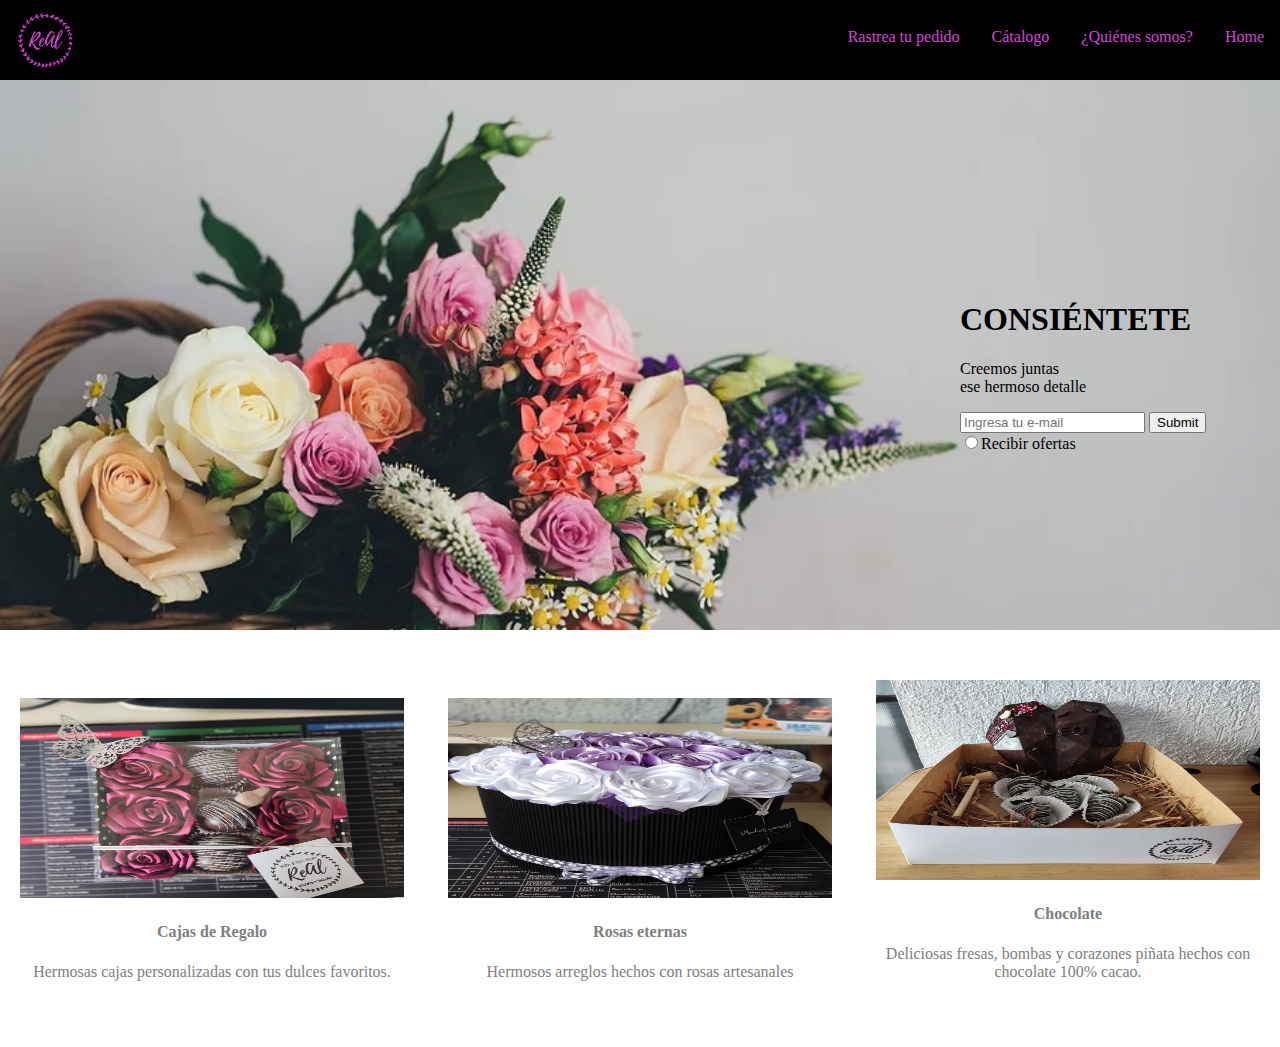
==== index.html @ 9806f96d "Se grego navbar, jumbotron y sections" ====
<!DOCTYPE html>
<html lang="en">
<head>
    <meta charset="UTF-8">
    <meta http-equiv="X-UA-Compatible" content="IE=edge">
    <meta name="viewport" content="width=device-width, initial-scale=1.0">
    <title>ReAlShop</title>
    <link rel="stylesheet" href="./styles.css">
</head>
<body>
    <header>
        <nav class="navbar">
            <img width="60px" height="60px" class="imgnavbar" src="./assets/imagenes/LogoNegro.jpg" alt="">
            <a href="#">Home</a>
            <a href="#">¿Quiénes somos?</a>
            <a href="#">Cátalogo</a>
            <a href="#">Rastrea tu pedido</a>

        </nav>
    </header>

    <main>
        <section class="jbimage">
            <div class="jbtext">
                <h1>CONSIÉNTETE</h1>
                <p>Creemos juntas  <br> ese hermoso detalle</p>
                <!-- <button class="jbbutton">Envíar</button> -->
                <form>
                    <input type="email" placeholder="Ingresa tu e-mail" >
                    <input type="submit"> <br>
                    <input type="radio">Recibir ofertas
                </form>
            </div>
            
        </section>
    </main>

    <section class="articles">
    <div class="article" >
        <div class="article-header">
            <img src="./assets/imagenes/Cajaregalo.jpg" alt="" class="article-header__img">
        </div>
        <div class="article-body">
            <h4 class="article-body__title">Cajas de Regalo</h4>
            <p class="article-body__text">
                Hermosas cajas personalizadas con tus dulces favoritos.
            </p>
        </div>
    </div>
    <div class="article" >
        <div class="article-header">
            <img src="./assets/imagenes/Rosas.jpg" alt="" class="article-header__img">
        </div>
        <div class="article-body">
            <h4 class="article-body__title">Rosas eternas</h4>
            <p class="article-body__text">
                Hermosos arreglos hechos con rosas artesanales
            </p>
        </div>
    </div>
    <div class="article" >
        <div class="article-header">
            <img src="./assets/imagenes/Chocolate.jpg" alt="" class="article-header__img">
        </div>
        <div class="article-body">
            <h4 class="article-body__title">Chocolate</h4>
            <p class="article-body__text">
                Deliciosas fresas, bombas y corazones piñata hechos con chocolate 100% cacao.
            </p>
        </div>
    </div>
</section>


</body>
</html>
---- styles.css ----
body {
    margin: 0%;
}
.navbar {
    background-color: black;
    height: 80px;
    width: 100%;
}

.imgnavbar{
    float: left;
    /* margin: 5px; */
    margin-left: 15px;
    margin-top: 10px ;
}

.navbar a {
    float: right;
    color: #DA43D8;
    text-align: center;
    padding: 28px 16px;
    font-size: 16px;
    text-decoration: none;
}

.navbar a:hover { 
    /* background-color: #DA43D8; */
    color: white;
    border-radius: 150%;
    cursor: pointer;
}
.jbimage {
   /* margin-top: 0%;
   padding-top : 0%; */
    background-image: url(./assets/imagenes/jbimage.webp);
    height: 550PX;
    width: 100%;
    background-size: cover;
    background-repeat: no-repeat;
    background-attachment: fixed;
    /* background-color: black; */
}
.jbtext {
    /* text-align: center; */
    top: 2003px;
    left: 40%;
    padding-top: 200px;
    padding-left: 75%;
    }

    .articles {
        text-align: center;
    }
    .articles {
        color: gray;
    }
    .article {
        border: none;
        width: 30%;
        margin: 50px 20px;
        display: inline-block;
    }
    .article-header__img {
        width: 100%;
        max-height: 200px;
    
    }
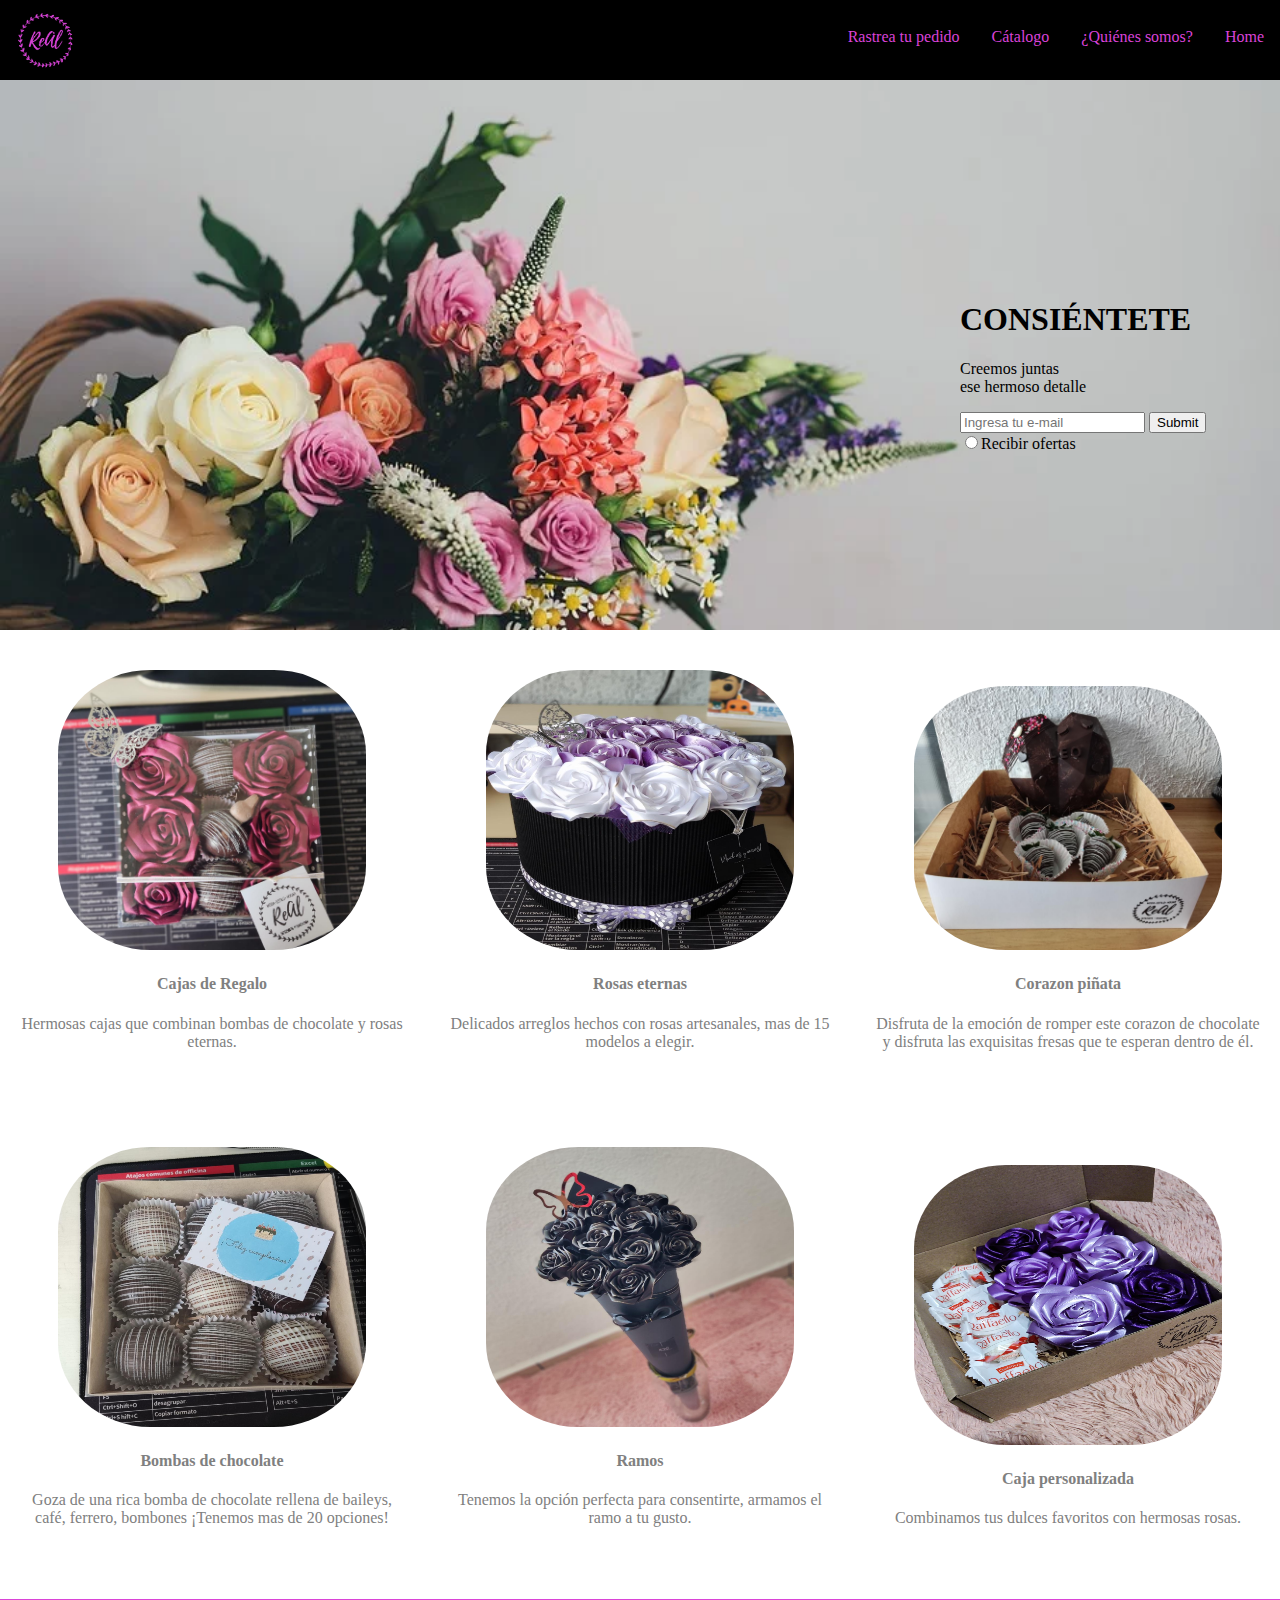
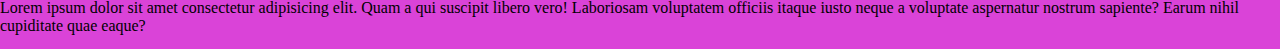
==== commit 1f239b55: "Se agregaron 3 articulos e incio footer" ====
--- a/index.html
+++ b/index.html
@@ -38,39 +38,74 @@
     <section class="articles">
     <div class="article" >
         <div class="article-header">
-            <img src="./assets/imagenes/Cajaregalo.jpg" alt="" class="article-header__img">
+            <img src="./assets/imagenes/Cajaregalo.jpg" alt="" class="article-header-img">
         </div>
         <div class="article-body">
-            <h4 class="article-body__title">Cajas de Regalo</h4>
-            <p class="article-body__text">
-                Hermosas cajas personalizadas con tus dulces favoritos.
+            <h4 class="article-body-title">Cajas de Regalo</h4>
+            <p class="article-body-text">
+                Hermosas cajas que combinan bombas de chocolate y rosas eternas.
             </p>
         </div>
     </div>
     <div class="article" >
         <div class="article-header">
-            <img src="./assets/imagenes/Rosas.jpg" alt="" class="article-header__img">
+            <img src="./assets/imagenes/Rosas.jpg" alt="" class="article-header-img">
         </div>
         <div class="article-body">
-            <h4 class="article-body__title">Rosas eternas</h4>
-            <p class="article-body__text">
-                Hermosos arreglos hechos con rosas artesanales
+            <h4 class="article-body-title">Rosas eternas</h4>
+            <p class="article-body-text">
+                Delicados arreglos hechos con rosas artesanales, mas de 15 modelos a elegir.
             </p>
         </div>
     </div>
     <div class="article" >
         <div class="article-header">
-            <img src="./assets/imagenes/Chocolate.jpg" alt="" class="article-header__img">
+            <img src="./assets/imagenes/Chocolate.jpg" alt="" class="article-header-img">
         </div>
         <div class="article-body">
-            <h4 class="article-body__title">Chocolate</h4>
-            <p class="article-body__text">
-                Deliciosas fresas, bombas y corazones piñata hechos con chocolate 100% cacao.
+            <h4 class="article-body-title">Corazon piñata</h4>
+            <p class="article-body-text">
+                Disfruta de la emoción de romper este corazon de chocolate y disfruta las exquisitas fresas que te esperan dentro de él.
+            </p>
+        </div>
+    </div>
+    <div class="article" >
+        <div class="article-header">
+            <img src="./assets/imagenes/bombas.jpg" alt="" class="article-header-img">
+        </div>
+        <div class="article-body">
+            <h4 class="article-body-title">Bombas de chocolate</h4>
+            <p class="article-body-text">
+                Goza de una rica bomba de chocolate rellena de baileys, café, ferrero, bombones ¡Tenemos mas de 20 opciones!
+            </p>
+        </div>
+    </div>
+    <div class="article" >
+        <div class="article-header">
+            <img src="./assets/imagenes/ramo.jpg" alt="" class="article-header-img">
+        </div>
+        <div class="article-body">
+            <h4 class="article-body-title">Ramos</h4>
+            <p class="article-body-text">
+                Tenemos la opción perfecta para consentirte, armamos el ramo a tu gusto.
+            </p>
+        </div>
+    </div>
+    <div class="article" >
+        <div class="article-header">
+            <img src="./assets/imagenes/cajarafaello.jpg" alt="" class="article-header-img">
+        </div>
+        <div class="article-body">
+            <h4 class="article-body-title">Caja personalizada</h4>
+            <p class="article-body-text">
+                Combinamos tus dulces favoritos con hermosas rosas.
             </p>
         </div>
     </div>
 </section>
 
-
+<footer>
+    <p>Lorem ipsum dolor sit amet consectetur adipisicing elit. Quam a qui suscipit libero vero! Laboriosam voluptatem officiis itaque iusto neque a voluptate aspernatur nostrum sapiente? Earum nihil cupiditate quae eaque?</p>
+</footer>
 </body>
 </html>--- a/styles.css
+++ b/styles.css
@@ -26,7 +26,7 @@
 .navbar a:hover { 
     /* background-color: #DA43D8; */
     color: white;
-    border-radius: 150%;
+    /* border-radius: 150%; */
     cursor: pointer;
 }
 .jbimage {
@@ -57,11 +57,24 @@
     .article {
         border: none;
         width: 30%;
-        margin: 50px 20px;
+        margin: 40px 20px;
         display: inline-block;
     }
-    .article-header__img {
-        width: 100%;
-        max-height: 200px;
-    
+    .article-header-img {
+        width: 80%;
+        max-height: 280px;
+        border-radius: 30%;
+    }
+
+    .article-header-img:hover {
+        border-radius: 10%;
+    }
+
+    .article-body-title:hover {
+        color: #DA43D8;
+    }
+
+    footer {
+        background-color: #DA43D8;
+        height: 50px;
     }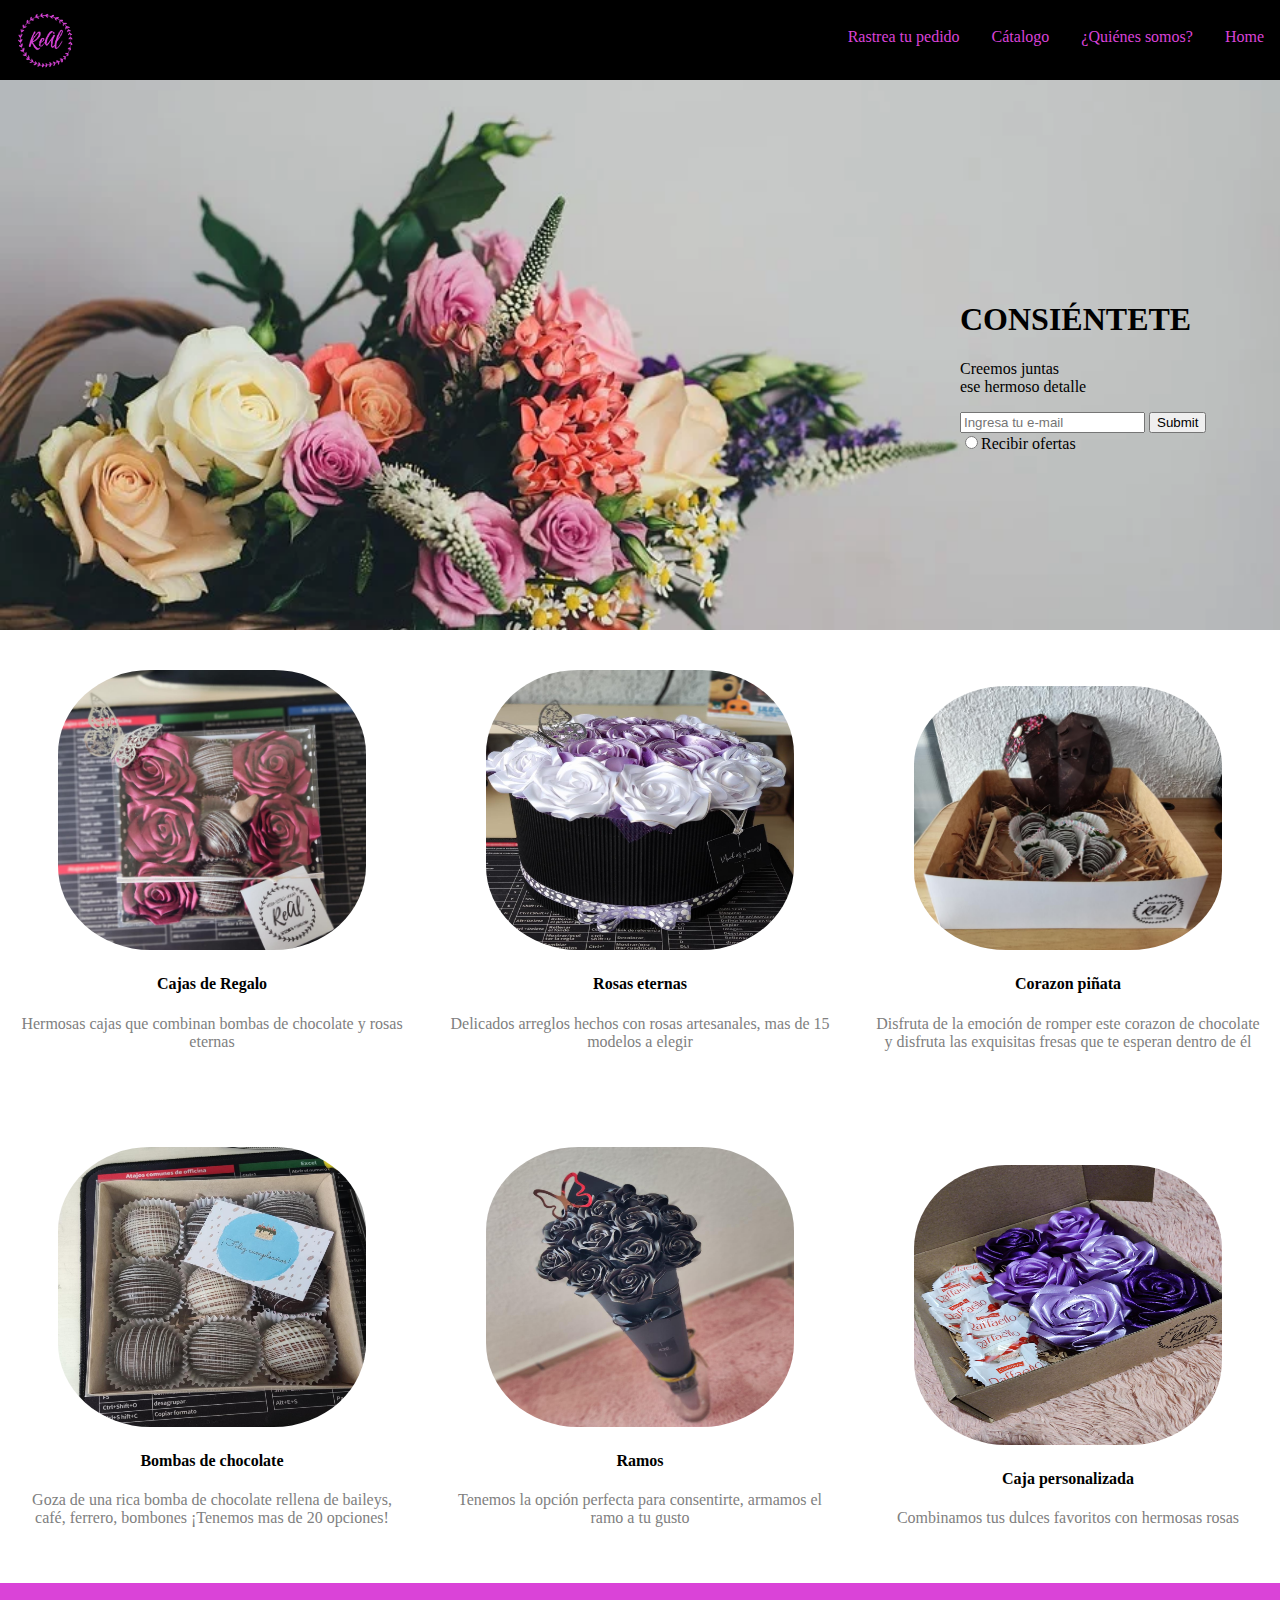
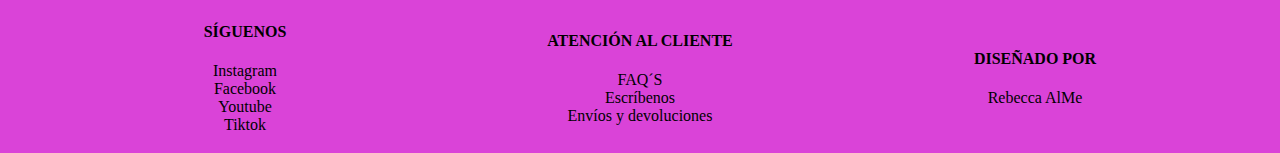
==== commit 3c939cc5: "Footer completo, se agrego responsive en footer" ====
--- a/index.html
+++ b/index.html
@@ -43,7 +43,7 @@
         <div class="article-body">
             <h4 class="article-body-title">Cajas de Regalo</h4>
             <p class="article-body-text">
-                Hermosas cajas que combinan bombas de chocolate y rosas eternas.
+                Hermosas cajas que combinan bombas de chocolate y rosas eternas
             </p>
         </div>
     </div>
@@ -54,7 +54,7 @@
         <div class="article-body">
             <h4 class="article-body-title">Rosas eternas</h4>
             <p class="article-body-text">
-                Delicados arreglos hechos con rosas artesanales, mas de 15 modelos a elegir.
+                Delicados arreglos hechos con rosas artesanales, mas de 15 modelos a elegir
             </p>
         </div>
     </div>
@@ -65,7 +65,7 @@
         <div class="article-body">
             <h4 class="article-body-title">Corazon piñata</h4>
             <p class="article-body-text">
-                Disfruta de la emoción de romper este corazon de chocolate y disfruta las exquisitas fresas que te esperan dentro de él.
+                Disfruta de la emoción de romper este corazon de chocolate y disfruta las exquisitas fresas que te esperan dentro de él
             </p>
         </div>
     </div>
@@ -87,7 +87,7 @@
         <div class="article-body">
             <h4 class="article-body-title">Ramos</h4>
             <p class="article-body-text">
-                Tenemos la opción perfecta para consentirte, armamos el ramo a tu gusto.
+                Tenemos la opción perfecta para consentirte, armamos el ramo a tu gusto
             </p>
         </div>
     </div>
@@ -98,14 +98,34 @@
         <div class="article-body">
             <h4 class="article-body-title">Caja personalizada</h4>
             <p class="article-body-text">
-                Combinamos tus dulces favoritos con hermosas rosas.
+                Combinamos tus dulces favoritos con hermosas rosas
             </p>
         </div>
     </div>
 </section>
 
 <footer>
-    <p>Lorem ipsum dolor sit amet consectetur adipisicing elit. Quam a qui suscipit libero vero! Laboriosam voluptatem officiis itaque iusto neque a voluptate aspernatur nostrum sapiente? Earum nihil cupiditate quae eaque?</p>
+
+   <div class="main">
+       <div class="secondary">
+           <h4 class="secondarytext">SÍGUENOS</h4>
+            <a href="#">Instagram</a> <br>
+            <a href="#">Facebook</a> <br> 
+            <a href="#">Youtube</a> <br>
+            <a href="#">Tiktok</a>
+        </div>
+       <div class="secondary faqs">
+           <h4 class="secondarytext">ATENCIÓN AL CLIENTE</h4>
+           <a href="#">FAQ´S</a> <br>
+           <a href="#">Escríbenos</a> <br> 
+           <a href="#">Envíos y devoluciones</a>
+       </div>
+       <div class="secondary">
+           <h4 class="secondarytext">DISEÑADO POR</h4>
+           <a href="#">Rebecca AlMe</a> 
+       </div>
+   </div>
+
 </footer>
 </body>
 </html>--- a/styles.css
+++ b/styles.css
@@ -74,7 +74,78 @@
         color: #DA43D8;
     }
 
-    footer {
+    .main, .secondary {
+        /* border: 1px solid white; */
         background-color: #DA43D8;
-        height: 50px;
-    }+    }
+
+    .main {
+        height: 170px ;
+        display: flex;
+        flex-direction: row;
+        flex-wrap: wrap;
+        justify-content: space-evenly;
+        align-items: center;
+    }
+
+    .secondary {
+        width: 300px;
+        /* margin: 10px 0; */
+        text-align: center;
+        padding-top: 0px;
+        /* text-decoration: underline; */
+    }
+    /* .secondarytext {
+        text-decoration: none;
+        list-style: none;
+        color: beige;
+    } */
+
+    h4{
+        color: black;
+    }
+   
+    .secondary a {
+        text-decoration: none;
+        color: black;
+        font-family: 'Segoe UI';
+    }
+    .secondary a:hover {
+        color: white;
+    }
+    @media (max-width:900px) {
+        .secondary {
+            width: 100%;
+            background-color: #DA43D8;
+        }
+    }
+
+    /* @media  (max-width:900px) {
+        .article-header-img {
+            width: 100%;
+        }
+        .articles {
+            width: 100%}
+
+    }
+
+    @media (max-width:900px) {
+        .jbtext {
+            width: 100%;
+        }} 
+        
+    @media (max-width:900px) {
+            .jbimage {
+                width: 100%;
+            }
+        } 
+    ,.jbimage {
+        display: flex;
+    }
+
+    @media (max-width:900px) {
+        .jbimage {
+            width: 100%;
+            background-color: beige;
+        }
+    } */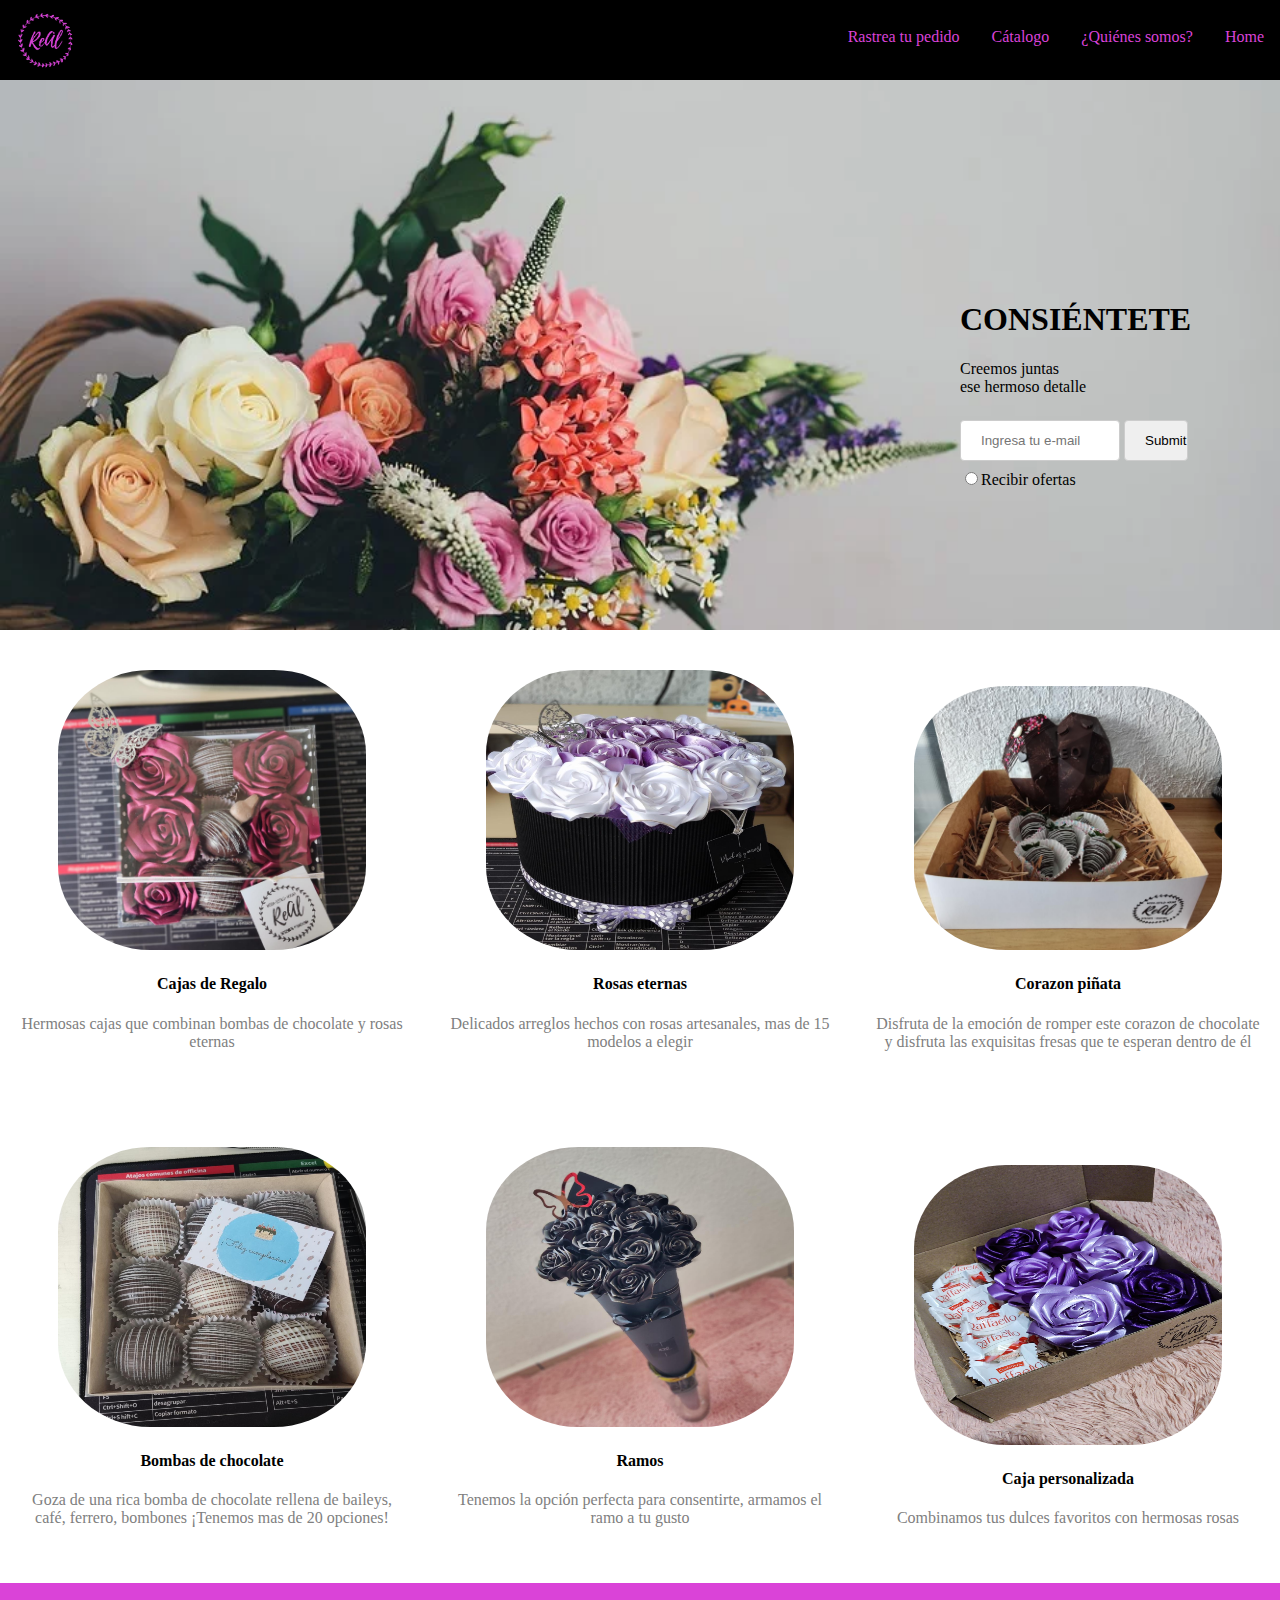
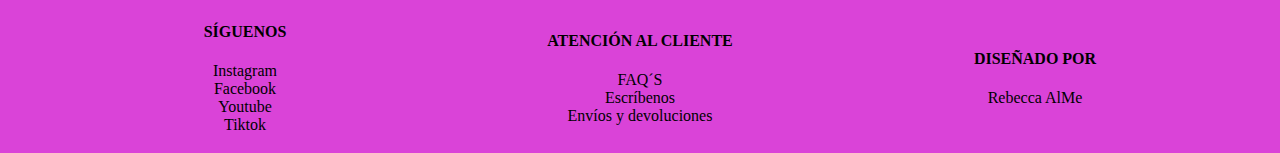
==== commit 3ac10795: "estilos imputs" ====
--- a/index.html
+++ b/index.html
@@ -26,9 +26,9 @@
                 <p>Creemos juntas  <br> ese hermoso detalle</p>
                 <!-- <button class="jbbutton">Envíar</button> -->
                 <form>
-                    <input type="email" placeholder="Ingresa tu e-mail" >
-                    <input type="submit"> <br>
-                    <input type="radio">Recibir ofertas
+                    <input class="email" type="email" placeholder="Ingresa tu e-mail" >
+                    <input class="enviar" type="submit"> <br>
+                    <input class="recibir" type="radio">Recibir ofertas
                 </form>
             </div>
             
--- a/styles.css
+++ b/styles.css
@@ -128,11 +128,6 @@
             width: 100%}
 
     }
-
-    @media (max-width:900px) {
-        .jbtext {
-            width: 100%;
-        }} 
         
     @media (max-width:900px) {
             .jbimage {
@@ -148,4 +143,30 @@
             width: 100%;
             background-color: beige;
         }
-    } */+    } */
+
+    /* @media (max-width:900px) {
+        .jbtext {
+            width: 100%;
+            background-color: white;
+        }}  */
+
+        .email {
+            width: 50%;
+            padding: 12px 20px;
+            margin: 8px 0;
+            display: inline-block;
+            border: 1px solid #ccc;
+            border-radius: 4px;
+            box-sizing: border-box;
+        }
+
+        .enviar {
+            width: 20%;
+            padding: 12px 20px;
+            margin: 8px 0;
+            display: inline-block;
+            border: 1px solid #ccc;
+            border-radius: 4px;
+            box-sizing: border-box;
+        }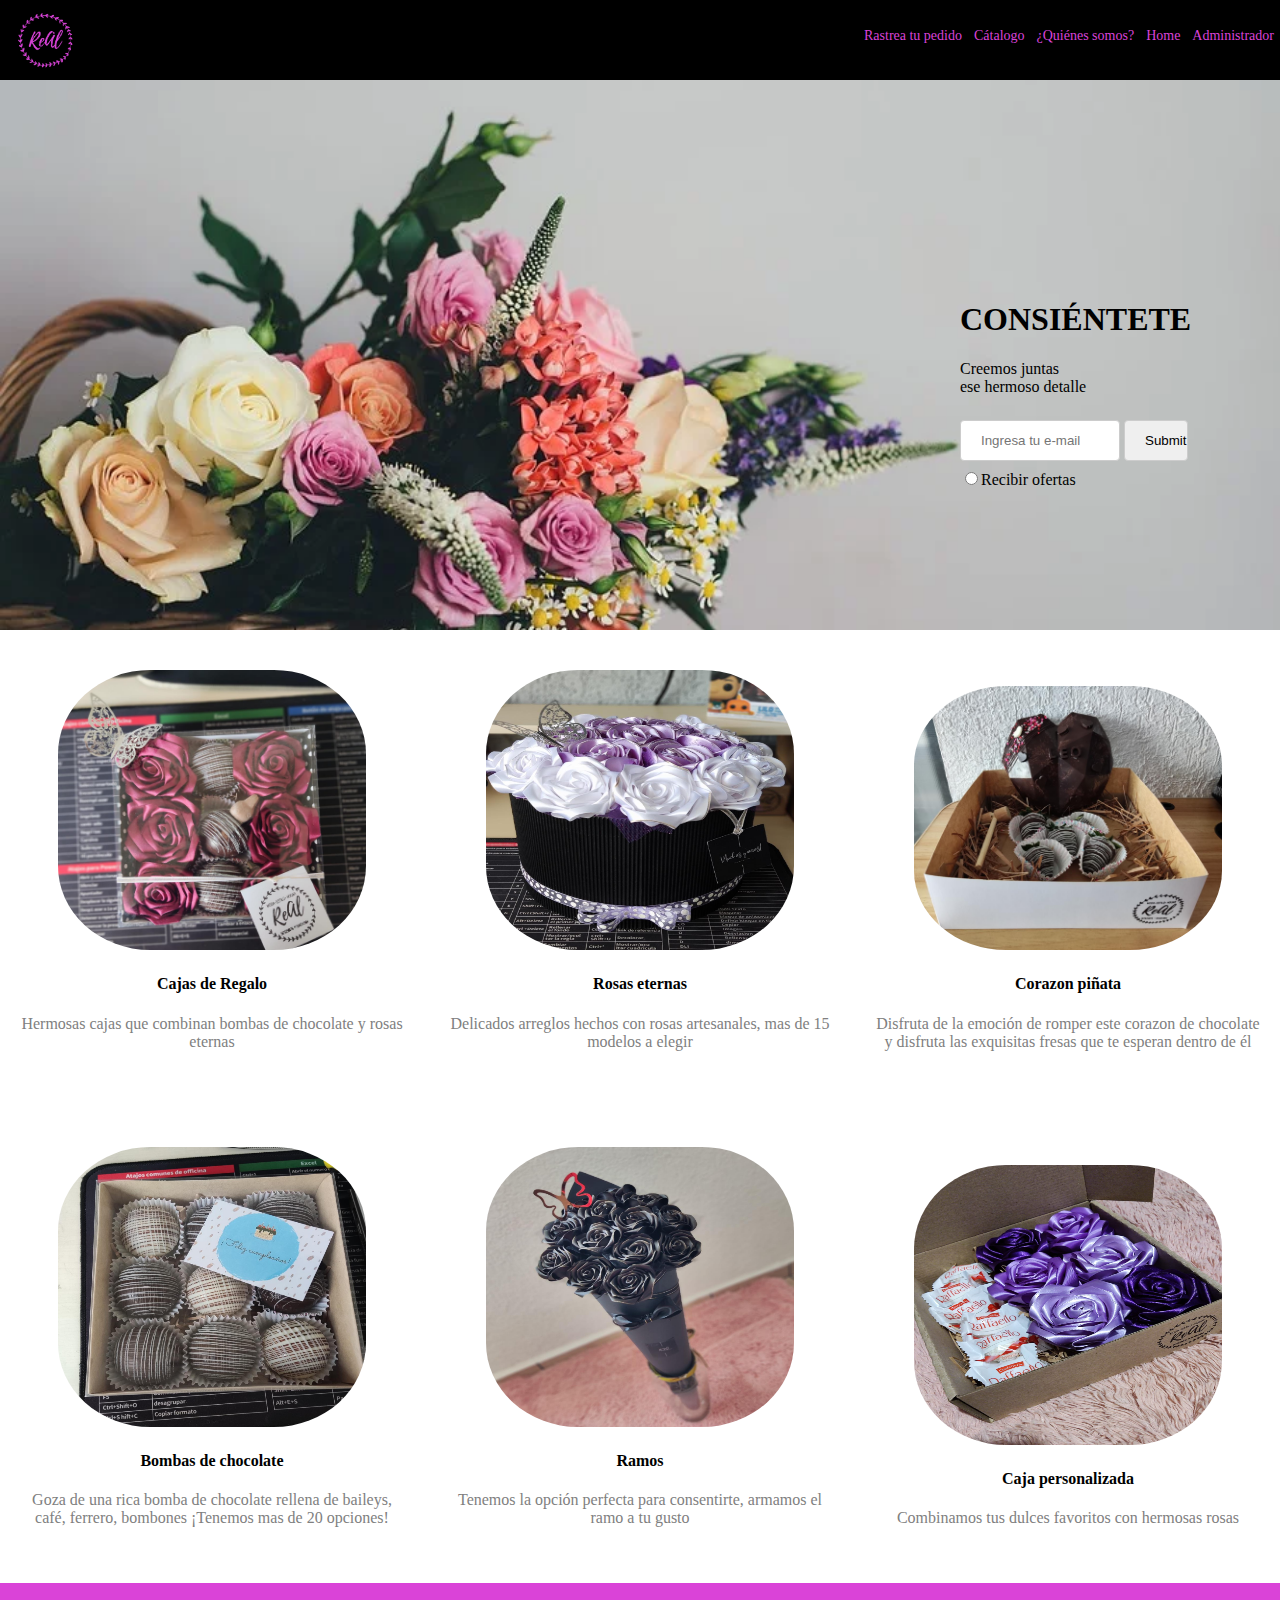
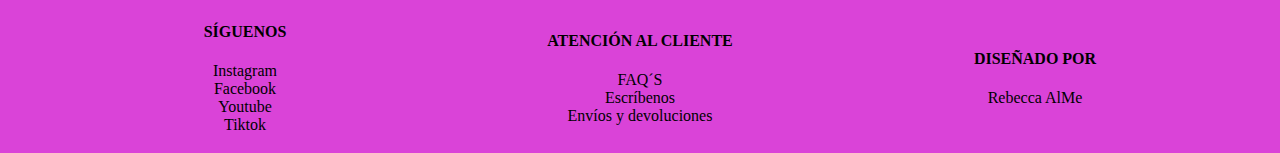
==== commit f7d3e9dc: "Se agrego pagina admin y link boostrap" ====
--- a/index.html
+++ b/index.html
@@ -11,6 +11,7 @@
     <header>
         <nav class="navbar">
             <img width="60px" height="60px" class="imgnavbar" src="./assets/imagenes/LogoNegro.jpg" alt="">
+            <a href="./admin.html">Administrador</a>
             <a href="#">Home</a>
             <a href="#">¿Quiénes somos?</a>
             <a href="#">Cátalogo</a>
@@ -127,5 +128,6 @@
    </div>
 
 </footer>
+    <script src="./index.js"></script>
 </body>
 </html>--- a/styles.css
+++ b/styles.css
@@ -18,8 +18,8 @@
     float: right;
     color: #DA43D8;
     text-align: center;
-    padding: 28px 16px;
-    font-size: 16px;
+    padding: 28px 6px;
+    font-size: 14px;
     text-decoration: none;
 }
 
@@ -138,18 +138,22 @@
         display: flex;
     }
 
-    @media (max-width:900px) {
+    /* @media (max-width:900px) {
         .jbimage {
             width: 100%;
             background-color: beige;
         }
-    } */
+    } */ 
 
-    /* @media (max-width:900px) {
+    @media (max-width:900px) {
         .jbtext {
             width: 100%;
             background-color: white;
-        }}  */
+            text-align: left;
+            margin: 5px;
+            padding: 5px;
+        
+        }} 
 
         .email {
             width: 50%;
